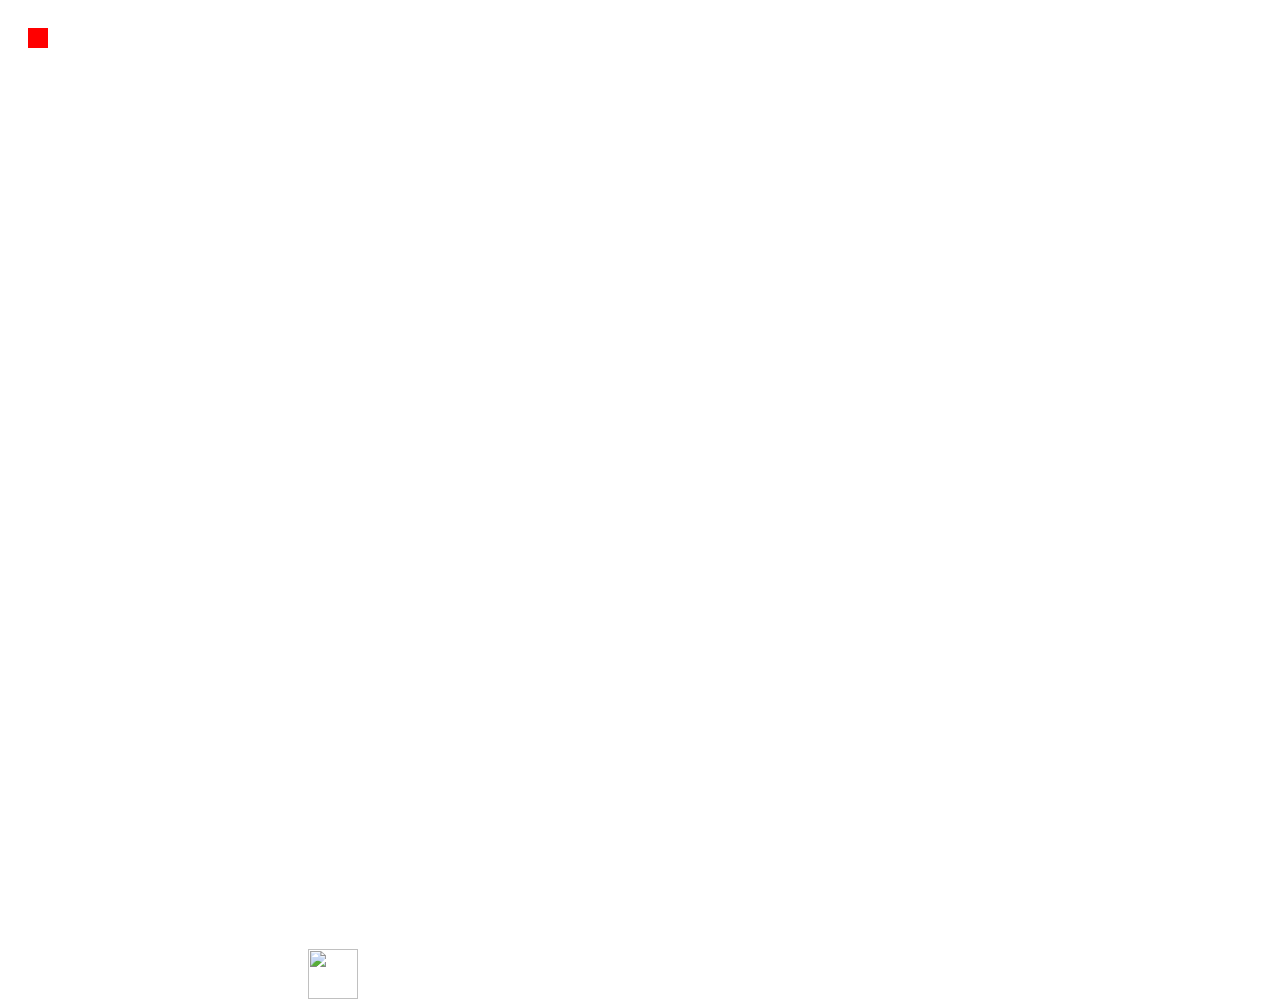
==== game.html @ 7b0cf459 "Official coding of stage1" ====
<!DOCTYPE html>
<html>
    <head>
        <title>Simple HTML game</title>
        <!--<link rel="stylesheet" type ="text/css" href="style.css">
        <script src="main.js"></script>
        <script src="jquery-3.1.1.min.js"></script>-->

        
    </head>
    <body background="background.jpg">
    	
        <canvas id="myCanvas" width="400" height="400"></canvas>
        <div class="char"></div>
        <script src="http://ajax.googleapis.com/ajax/libs/jquery/1.7.1/jquery.min.js" type="text/javascript"></script>
       	<script src="testing.js"></script>
       	<img class="bob" style="position:relative; top: 537px; left:300px; width:50px; height:50px" id="bob" src="1.png"/>

  
    </body>
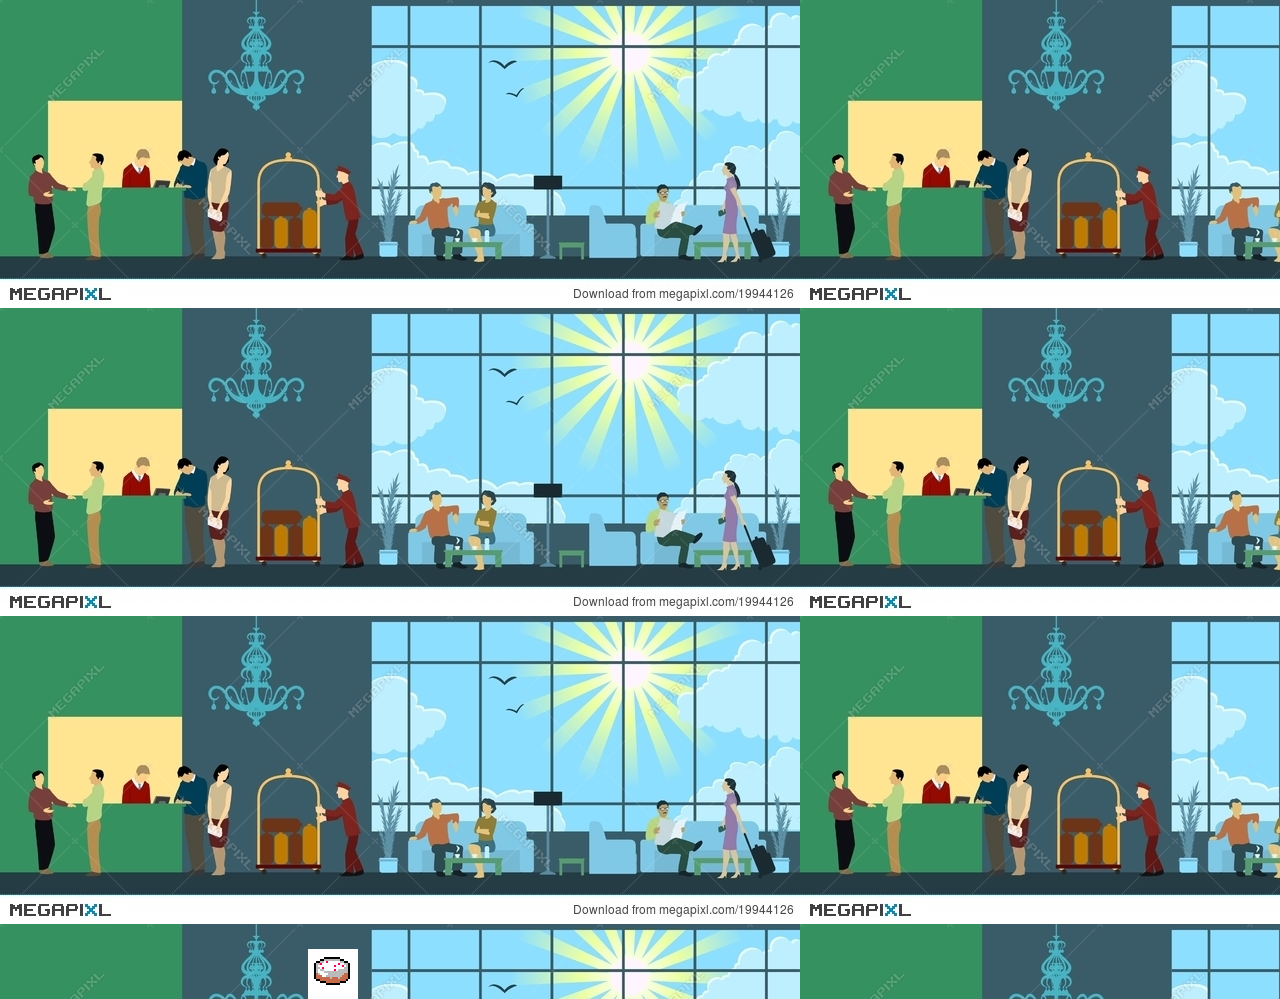
==== commit 7b757632: "CSS stylesheet, tester stage2, images, and jquery" ====
--- a/game.html
+++ b/game.html
@@ -13,7 +13,7 @@
         <canvas id="myCanvas" width="400" height="400"></canvas>
         <div class="char"></div>
         <script src="http://ajax.googleapis.com/ajax/libs/jquery/1.7.1/jquery.min.js" type="text/javascript"></script>
-       	<script src="testing.js"></script>
+       	<script src="stage1.js"></script>
        	<img class="bob" style="position:relative; top: 537px; left:300px; width:50px; height:50px" id="bob" src="1.png"/>
 
   
--- a/style.css
+++ b/style.css
@@ -0,0 +1,4 @@
+#char {
+    position: absolute;
+    background: url("2.png");
+}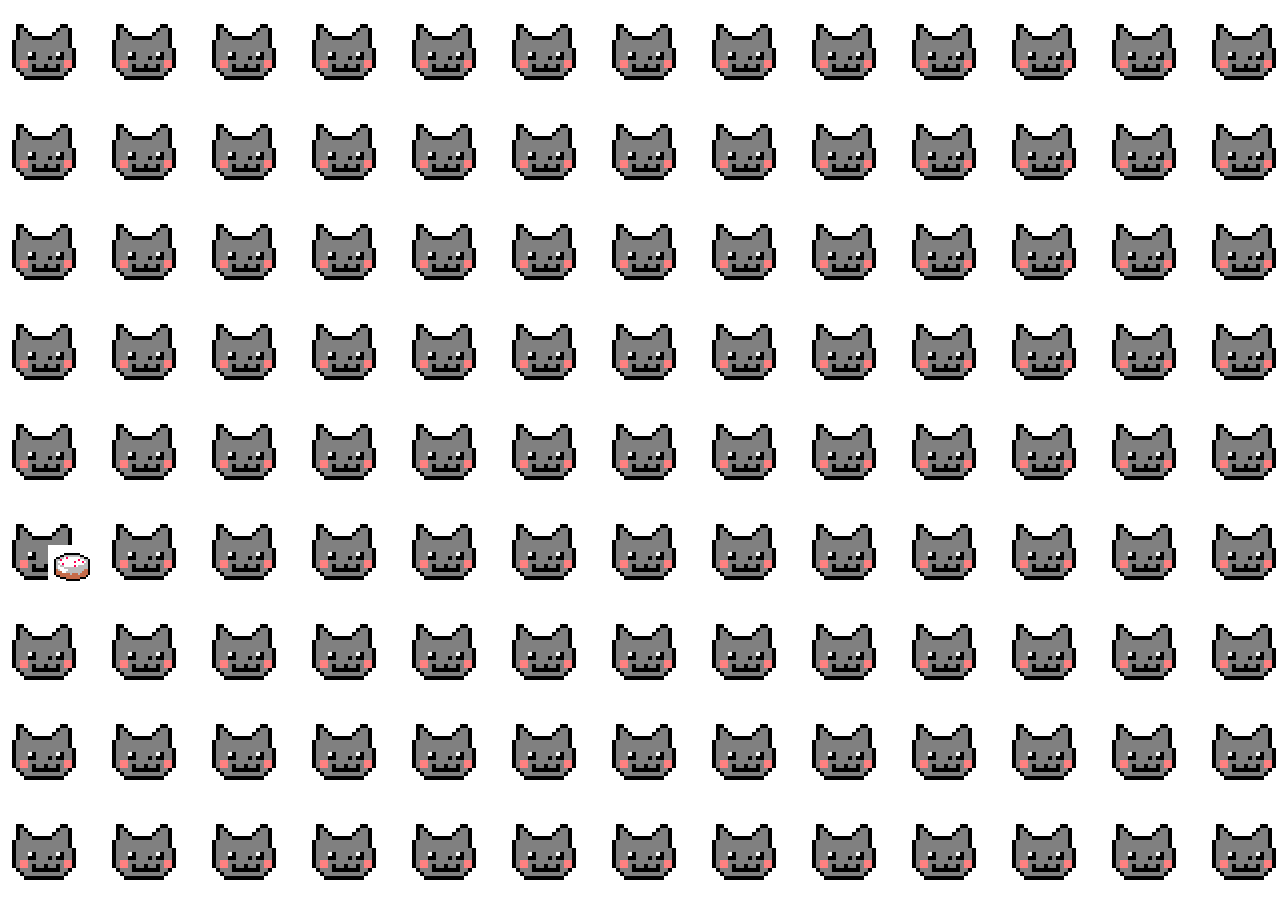
==== commit 152f7cc1: "official files" ====
--- a/game.html
+++ b/game.html
@@ -2,19 +2,15 @@
 <html>
     <head>
         <title>Simple HTML game</title>
-        <!--<link rel="stylesheet" type ="text/css" href="style.css">
-        <script src="main.js"></script>
-        <script src="jquery-3.1.1.min.js"></script>-->
-
+        <link rel="stylesheet" type ="text/css" href="style.css">
         
     </head>
-    <body background="background.jpg">
-    	
+    <body>
+    	<div id="char"></div>
         <canvas id="myCanvas" width="400" height="400"></canvas>
-        <div class="char"></div>
         <script src="http://ajax.googleapis.com/ajax/libs/jquery/1.7.1/jquery.min.js" type="text/javascript"></script>
-       	<script src="stage1.js"></script>
-       	<img class="bob" style="position:relative; top: 537px; left:300px; width:50px; height:50px" id="bob" src="1.png"/>
+       	<script src="scrolling.js"></script>
+       	<img id="bob" style="position:absolute; top: 537px; left:40px; width:50px; height:50px" id="bob" src="1.png"/>
 
   
     </body>--- a/style.css
+++ b/style.css
@@ -1,4 +1,5 @@
-#char {
+
+body {
     position: absolute;
-    background: url("2.png");
+    background-image: url("2.png");
 }